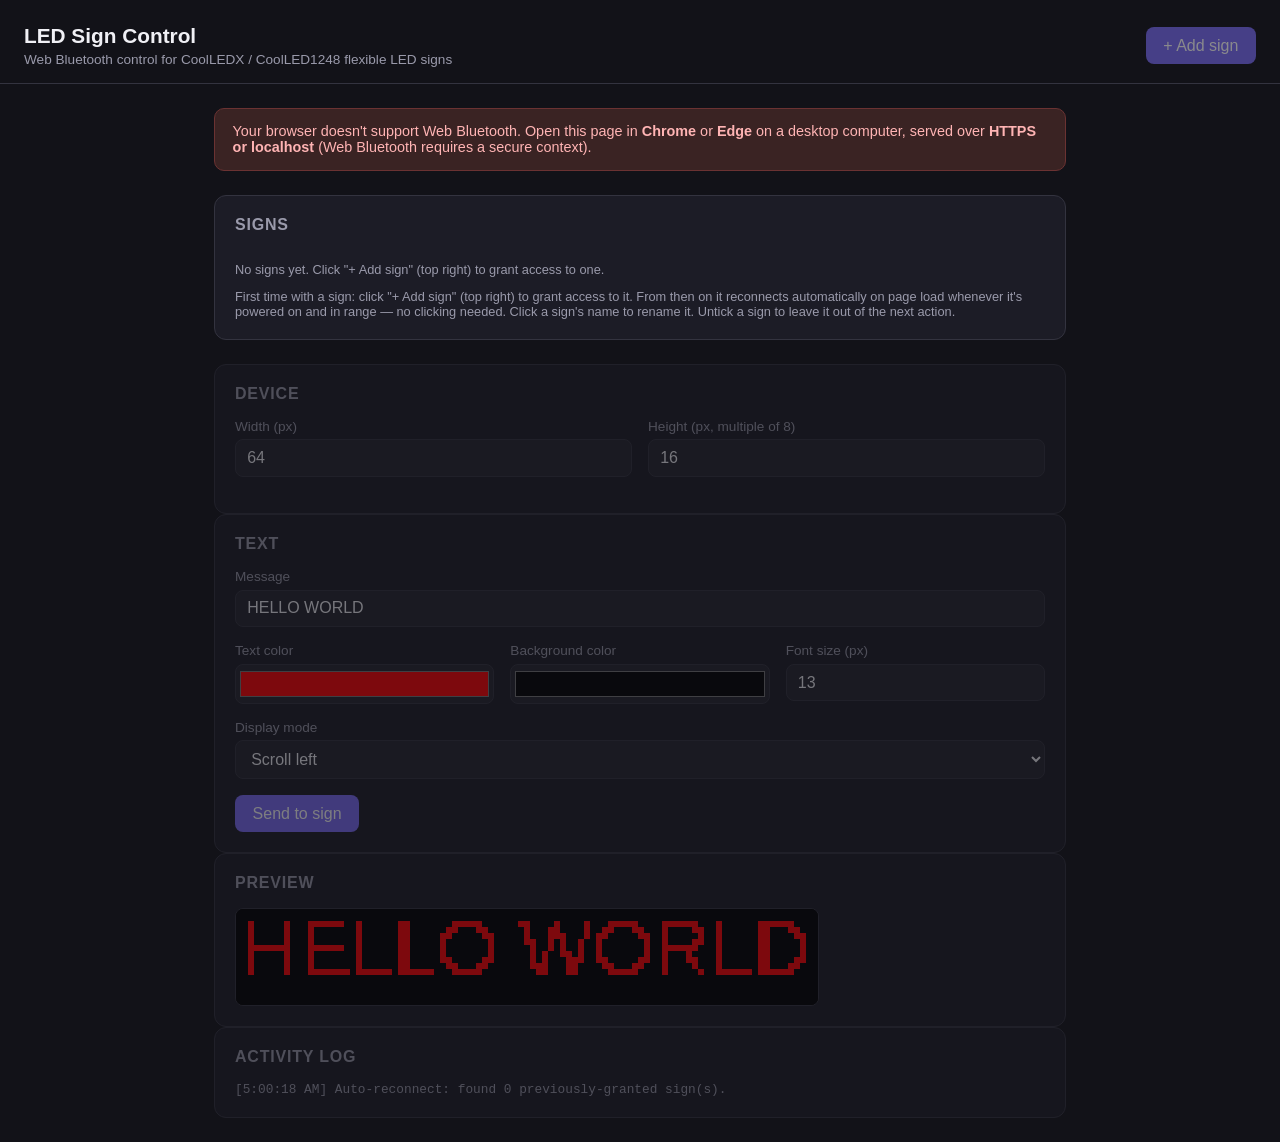
==== index.html @ 2806fc75 "Remove power/flip/identify/speed/brightness controls Per request: the app now only does what's actua" ====
<!doctype html>
<html lang="en">
<head>
  <meta charset="utf-8" />
  <meta name="viewport" content="width=device-width, initial-scale=1" />
  <title>LED Sign Control</title>
  <link rel="stylesheet" href="css/style.css" />
</head>
<body>
  <header>
    <div>
      <h1>LED Sign Control</h1>
      <p>Web Bluetooth control for CoolLEDX / CoolLED1248 flexible LED signs</p>
    </div>
    <div>
      <button id="connectBtn">+ Add sign</button>
      <div id="status"></div>
    </div>
  </header>

  <main>
    <div id="unsupported" class="banner" hidden>
      Your browser doesn't support Web Bluetooth. Open this page in
      <strong>Chrome</strong> or <strong>Edge</strong> on a desktop computer, served over
      <strong>HTTPS or localhost</strong> (Web Bluetooth requires a secure context).
    </div>

    <div class="card">
      <h2>Signs</h2>
      <div id="deviceList"></div>
      <p class="hint">
        First time with a sign: click "+ Add sign" (top right) to grant access to it. From then
        on it reconnects automatically on page load whenever it's powered on and in range — no
        clicking needed. Click a sign's name to rename it. Untick a sign to leave it out of the
        next action.
      </p>
    </div>

    <div id="controlPanel" class="disabled">
      <div class="card">
        <h2>Device</h2>
        <div class="field-row">
          <div class="field">
            <label for="deviceWidth">Width (px)</label>
            <input type="number" id="deviceWidth" value="64" min="8" step="1" />
          </div>
          <div class="field">
            <label for="deviceHeight">Height (px, multiple of 8)</label>
            <input type="number" id="deviceHeight" value="16" min="8" step="8" />
          </div>
        </div>
      </div>

      <div class="card">
        <h2>Text</h2>
        <div class="field">
          <label for="textInput">Message</label>
          <input type="text" id="textInput" value="HELLO WORLD" maxlength="255" />
        </div>
        <div class="field-row">
          <div class="field">
            <label for="textColor">Text color</label>
            <input type="color" id="textColor" value="#ff0000" />
          </div>
          <div class="field">
            <label for="bgColor">Background color</label>
            <input type="color" id="bgColor" value="#000000" />
          </div>
          <div class="field">
            <label for="fontSize">Font size (px)</label>
            <input type="number" id="fontSize" value="13" min="6" max="64" />
          </div>
        </div>
        <div class="field">
          <label for="modeSelect">Display mode</label>
          <select id="modeSelect">
            <option value="STATIC">Static</option>
            <option value="LEFT" selected>Scroll left</option>
            <option value="RIGHT">Scroll right</option>
            <option value="UP">Scroll up</option>
            <option value="DOWN">Scroll down</option>
            <option value="SNOWFLAKE">Snowflake</option>
            <option value="PICTURE">Picture</option>
            <option value="LASER">Laser</option>
          </select>
        </div>
        <button id="sendBtn">Send to sign</button>
      </div>

      <div class="card">
        <h2>Preview</h2>
        <div class="preview-wrap">
          <canvas id="preview"></canvas>
        </div>
      </div>

      <div class="card">
        <h2>Activity log</h2>
        <div id="log"></div>
      </div>
    </div>
  </main>

  <script type="module" src="js/app.js"></script>
</body>
</html>
---- css/style.css ----
:root {
  color-scheme: dark;
  --bg: #121218;
  --panel: #1c1c26;
  --panel-alt: #24242f;
  --accent: #7b6cf6;
  --accent-hover: #9384f8;
  --text: #f0f0f5;
  --text-dim: #9a9aab;
  --border: #33333f;
  --success: #4ade80;
  --error: #f87171;
}

* {
  box-sizing: border-box;
}

body {
  margin: 0;
  font-family: -apple-system, BlinkMacSystemFont, 'Segoe UI', Roboto, sans-serif;
  background: var(--bg);
  color: var(--text);
  min-height: 100vh;
}

header {
  padding: 1.5rem 1.5rem 1rem;
  display: flex;
  align-items: center;
  justify-content: space-between;
  flex-wrap: wrap;
  gap: 1rem;
  border-bottom: 1px solid var(--border);
}

header h1 {
  font-size: 1.3rem;
  margin: 0;
}

header p {
  margin: 0.25rem 0 0;
  color: var(--text-dim);
  font-size: 0.85rem;
}

button {
  font: inherit;
  cursor: pointer;
  border: none;
  border-radius: 8px;
  padding: 0.6rem 1.1rem;
  background: var(--accent);
  color: white;
  transition: background 0.15s ease;
}

button:hover:not(:disabled) {
  background: var(--accent-hover);
}

button:disabled {
  opacity: 0.5;
  cursor: not-allowed;
}

button.secondary {
  background: var(--panel-alt);
  border: 1px solid var(--border);
}

button.secondary:hover:not(:disabled) {
  background: #2c2c3a;
}

main {
  max-width: 900px;
  margin: 0 auto;
  padding: 1.5rem;
  display: grid;
  gap: 1.5rem;
}

.banner {
  background: #3a2323;
  border: 1px solid #6b3232;
  color: #ffb4b4;
  padding: 0.9rem 1.1rem;
  border-radius: 10px;
  font-size: 0.9rem;
}

.card {
  background: var(--panel);
  border: 1px solid var(--border);
  border-radius: 12px;
  padding: 1.25rem;
}

.card h2 {
  margin: 0 0 1rem;
  font-size: 1rem;
  color: var(--text-dim);
  text-transform: uppercase;
  letter-spacing: 0.05em;
}

.field {
  display: flex;
  flex-direction: column;
  gap: 0.35rem;
  margin-bottom: 1rem;
}

.field label {
  font-size: 0.85rem;
  color: var(--text-dim);
}

.field-row {
  display: flex;
  gap: 1rem;
  flex-wrap: wrap;
}

.field-row .field {
  flex: 1;
  min-width: 140px;
}

input[type='text'],
input[type='number'],
select {
  background: var(--panel-alt);
  border: 1px solid var(--border);
  color: var(--text);
  border-radius: 8px;
  padding: 0.55rem 0.7rem;
  font: inherit;
}

input[type='color'] {
  width: 100%;
  height: 40px;
  border: 1px solid var(--border);
  border-radius: 8px;
  background: var(--panel-alt);
  padding: 2px;
}

input[type='range'] {
  width: 100%;
  accent-color: var(--accent);
}

.slider-row {
  display: flex;
  align-items: center;
  gap: 0.75rem;
}

.slider-row span {
  min-width: 2.5ch;
  text-align: right;
  color: var(--text-dim);
  font-variant-numeric: tabular-nums;
}

.button-row {
  display: flex;
  gap: 0.75rem;
  flex-wrap: wrap;
}

#preview {
  display: block;
  max-width: 100%;
  border-radius: 8px;
  border: 1px solid var(--border);
  background: #000;
  image-rendering: pixelated;
}

.preview-wrap {
  overflow-x: auto;
}

#controlPanel.disabled {
  opacity: 0.45;
  pointer-events: none;
}

#controlPanel.busy {
  opacity: 0.75;
  pointer-events: none;
}

#status {
  font-size: 0.85rem;
  color: var(--text-dim);
}

.hint {
  margin: 0.75rem 0 0;
  font-size: 0.8rem;
  color: var(--text-dim);
}

#deviceList {
  display: flex;
  flex-direction: column;
  gap: 0.5rem;
}

.device-row {
  display: flex;
  align-items: center;
  gap: 0.75rem;
  background: var(--panel-alt);
  border: 1px solid var(--border);
  border-radius: 8px;
  padding: 0.6rem 0.8rem;
}

.device-row input[type='checkbox'] {
  width: 1.1rem;
  height: 1.1rem;
  accent-color: var(--accent);
}

.device-row .device-name {
  flex: 1;
  font-size: 0.9rem;
  background: transparent;
  border: 1px solid transparent;
  color: var(--text);
  border-radius: 6px;
  padding: 0.3rem 0.5rem;
  min-width: 0;
}

.device-row .device-name:hover,
.device-row .device-name:focus {
  background: var(--panel);
  border-color: var(--border);
  outline: none;
}

.device-row .device-status {
  font-size: 0.75rem;
  color: var(--text-dim);
}

button.small {
  padding: 0.35rem 0.7rem;
  font-size: 0.8rem;
}

#log {
  max-height: 220px;
  overflow-y: auto;
  font-family: ui-monospace, SFMono-Regular, Menlo, monospace;
  font-size: 0.8rem;
  display: flex;
  flex-direction: column;
  gap: 0.2rem;
}

.log-line {
  color: var(--text-dim);
}

.log-success {
  color: var(--success);
}

.log-error {
  color: var(--error);
}
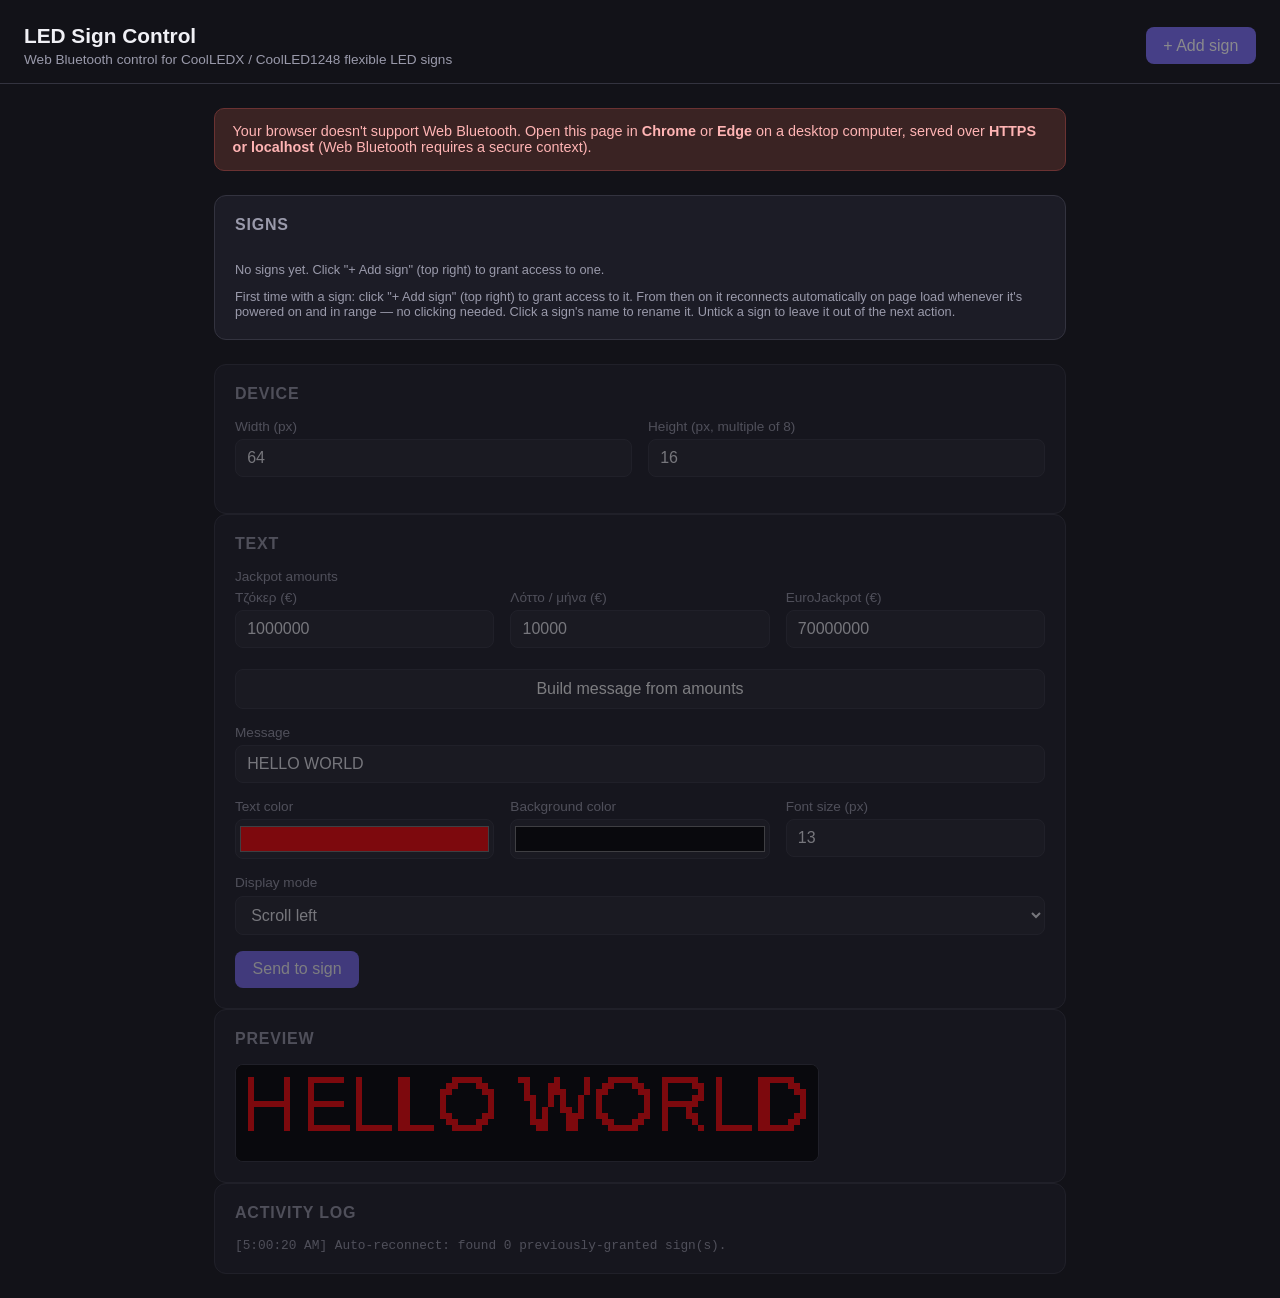
==== commit 8cdb9d0b: "Add jackpot-amount template for the lottery ticker message Adds three number fields (Tzoker, Lotto/m" ====
--- a/index.html
+++ b/index.html
@@ -54,6 +54,24 @@
       <div class="card">
         <h2>Text</h2>
         <div class="field">
+          <label>Jackpot amounts</label>
+          <div class="field-row">
+            <div class="field">
+              <label for="tzokerAmount">Τζόκερ (€)</label>
+              <input type="number" id="tzokerAmount" value="1000000" min="0" step="1" />
+            </div>
+            <div class="field">
+              <label for="lottoAmount">Λόττο / μήνα (€)</label>
+              <input type="number" id="lottoAmount" value="10000" min="0" step="1" />
+            </div>
+            <div class="field">
+              <label for="eurojackpotAmount">EuroJackpot (€)</label>
+              <input type="number" id="eurojackpotAmount" value="70000000" min="0" step="1" />
+            </div>
+          </div>
+          <button id="buildMessageBtn" class="secondary">Build message from amounts</button>
+        </div>
+        <div class="field">
           <label for="textInput">Message</label>
           <input type="text" id="textInput" value="HELLO WORLD" maxlength="255" />
         </div>
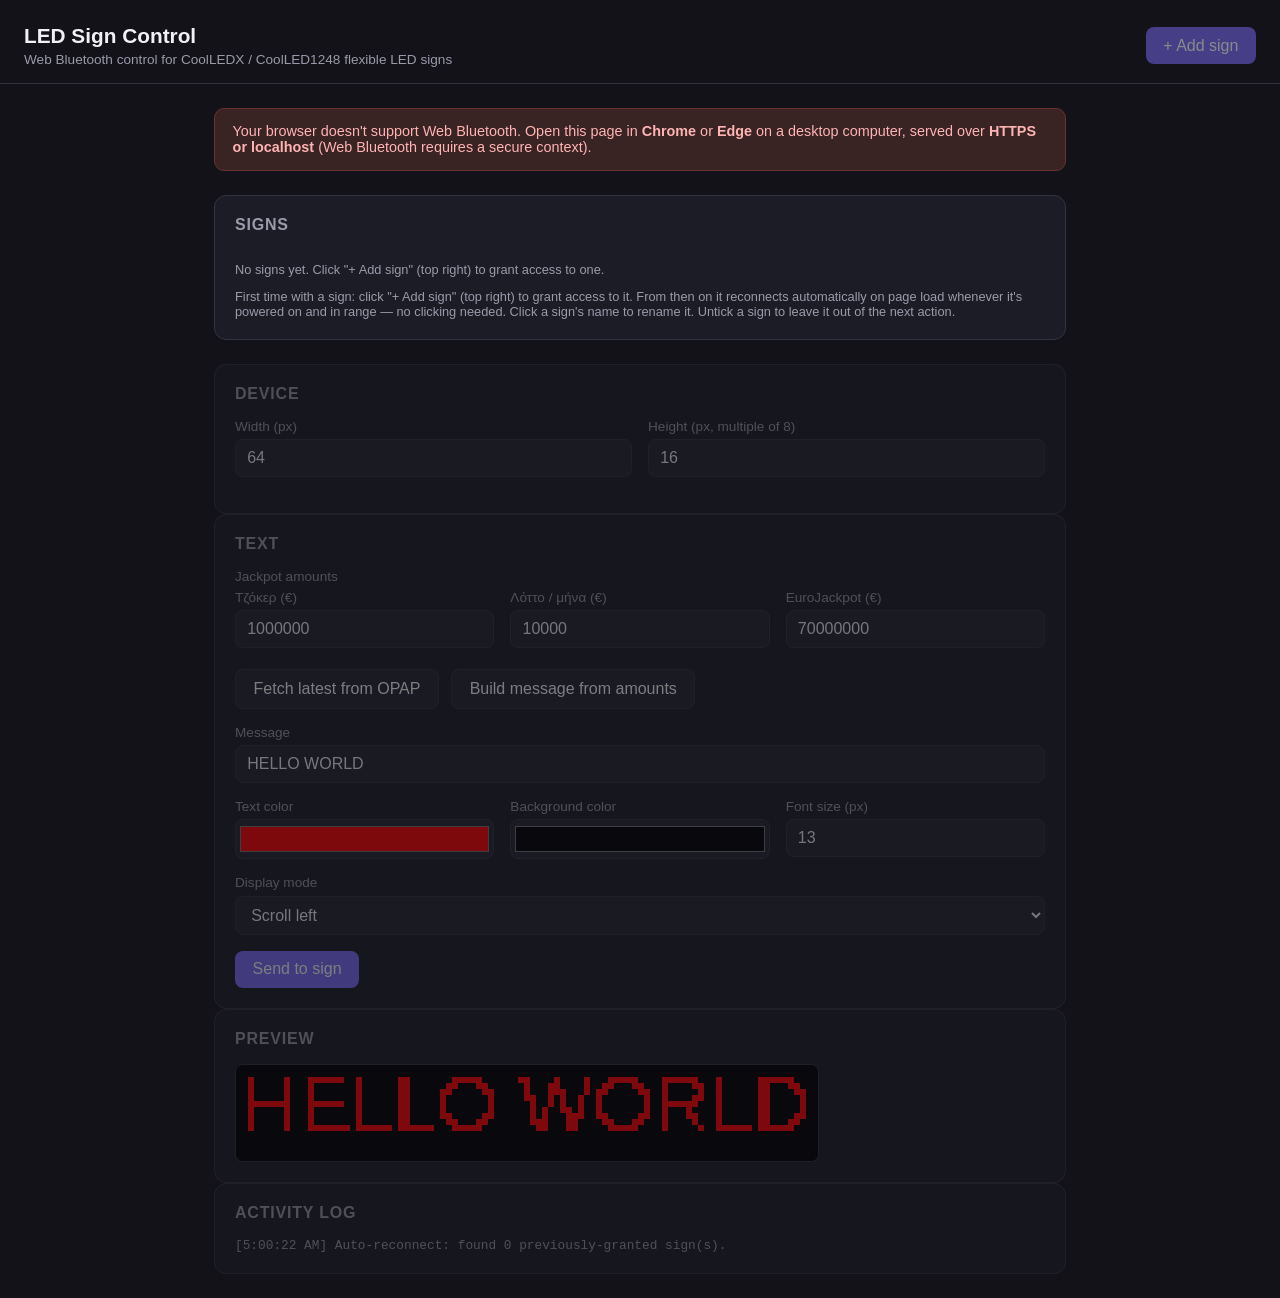
==== commit f8b8cd4f: "Fetch live Tzoker/EuroJackpot amounts from OPAP's public API Adds a "Fetch latest from OPAP" button " ====
--- a/index.html
+++ b/index.html
@@ -69,7 +69,10 @@
               <input type="number" id="eurojackpotAmount" value="70000000" min="0" step="1" />
             </div>
           </div>
-          <button id="buildMessageBtn" class="secondary">Build message from amounts</button>
+          <div class="button-row">
+            <button id="fetchOpapBtn" class="secondary">Fetch latest from OPAP</button>
+            <button id="buildMessageBtn" class="secondary">Build message from amounts</button>
+          </div>
         </div>
         <div class="field">
           <label for="textInput">Message</label>
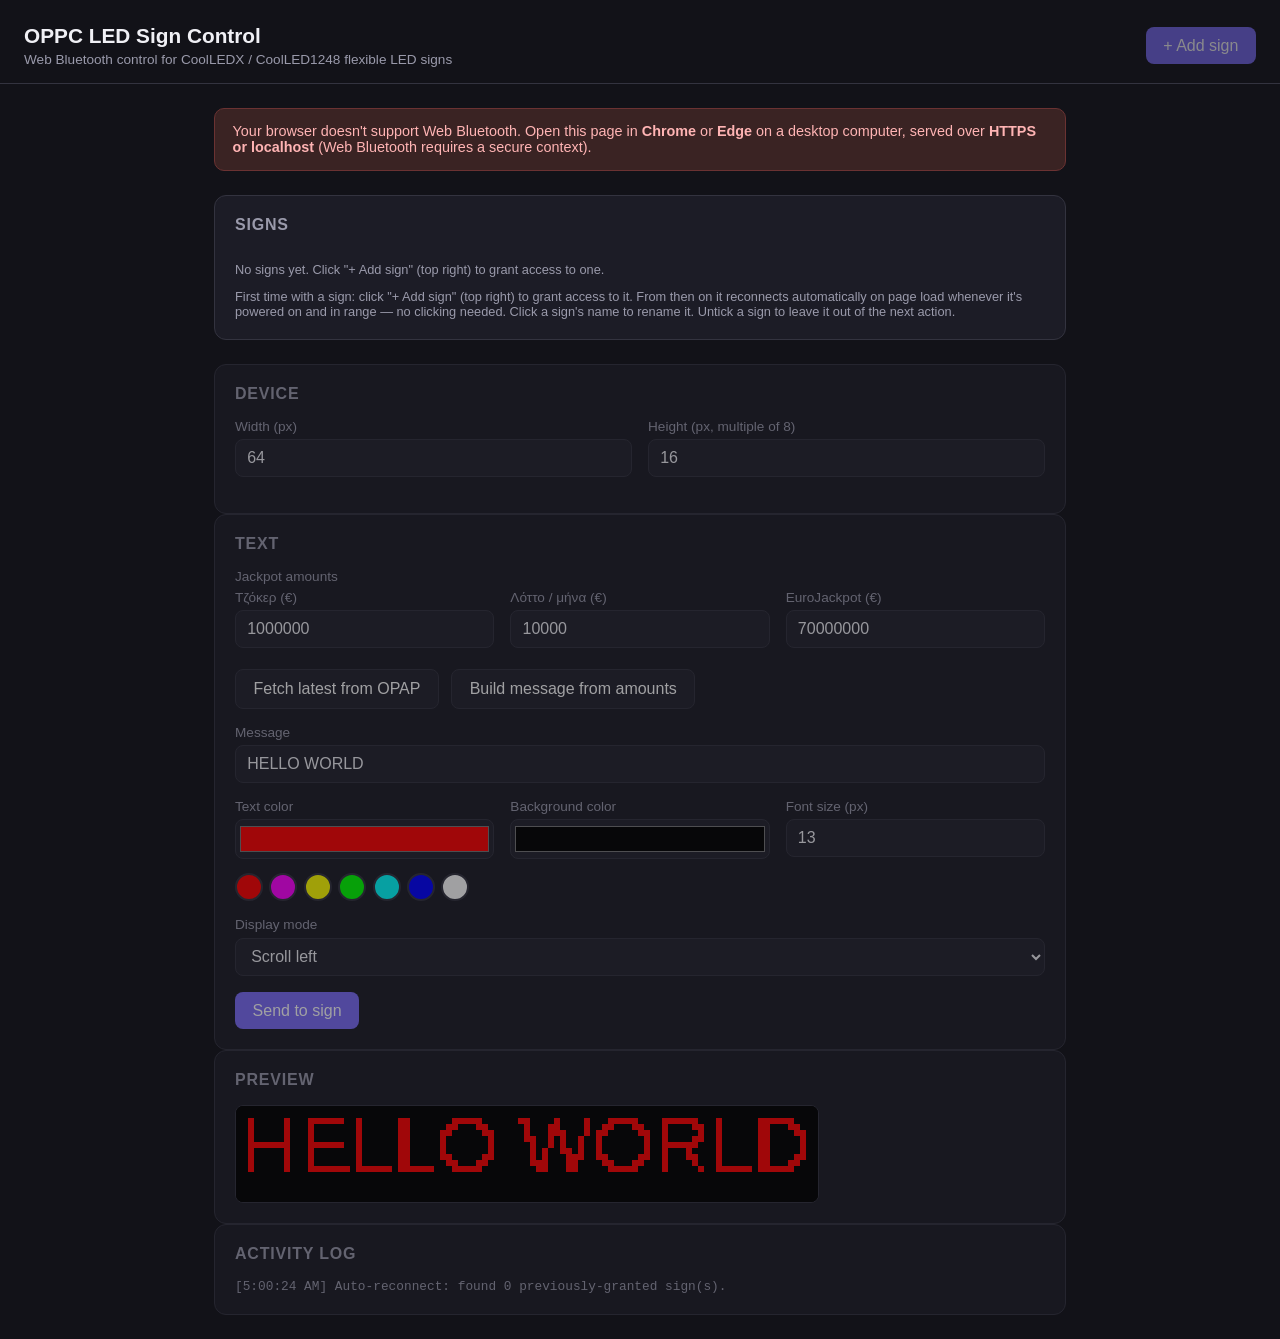
==== commit 46ba8451: "Add color palette swatches and rename page title Adds a row of 7 preset color swatches (red, magenta" ====
--- a/index.html
+++ b/index.html
@@ -3,13 +3,13 @@
 <head>
   <meta charset="utf-8" />
   <meta name="viewport" content="width=device-width, initial-scale=1" />
-  <title>LED Sign Control</title>
+  <title>OPPC LED Sign Control</title>
   <link rel="stylesheet" href="css/style.css" />
 </head>
 <body>
   <header>
     <div>
-      <h1>LED Sign Control</h1>
+      <h1>OPPC LED Sign Control</h1>
       <p>Web Bluetooth control for CoolLEDX / CoolLED1248 flexible LED signs</p>
     </div>
     <div>
@@ -82,6 +82,15 @@
           <div class="field">
             <label for="textColor">Text color</label>
             <input type="color" id="textColor" value="#ff0000" />
+            <div id="colorPalette" class="palette-row">
+              <button type="button" class="swatch" data-color="#ff0000" style="background:#ff0000" title="Red"></button>
+              <button type="button" class="swatch" data-color="#ff00ff" style="background:#ff00ff" title="Magenta"></button>
+              <button type="button" class="swatch" data-color="#ffff00" style="background:#ffff00" title="Yellow"></button>
+              <button type="button" class="swatch" data-color="#00ff00" style="background:#00ff00" title="Green"></button>
+              <button type="button" class="swatch" data-color="#00ffff" style="background:#00ffff" title="Cyan"></button>
+              <button type="button" class="swatch" data-color="#0000ff" style="background:#0000ff" title="Blue"></button>
+              <button type="button" class="swatch" data-color="#ffffff" style="background:#ffffff" title="White"></button>
+            </div>
           </div>
           <div class="field">
             <label for="bgColor">Background color</label>
--- a/css/style.css
+++ b/css/style.css
@@ -149,6 +149,25 @@
   padding: 2px;
 }
 
+.palette-row {
+  display: flex;
+  gap: 0.4rem;
+  margin-top: 0.5rem;
+}
+
+.swatch {
+  width: 1.75rem;
+  height: 1.75rem;
+  border-radius: 50%;
+  border: 2px solid var(--border);
+  padding: 0;
+  cursor: pointer;
+}
+
+.swatch:hover {
+  border-color: var(--accent);
+}
+
 input[type='range'] {
   width: 100%;
   accent-color: var(--accent);
@@ -187,8 +206,7 @@
 }
 
 #controlPanel.disabled {
-  opacity: 0.45;
-  pointer-events: none;
+  opacity: 0.6;
 }
 
 #controlPanel.busy {
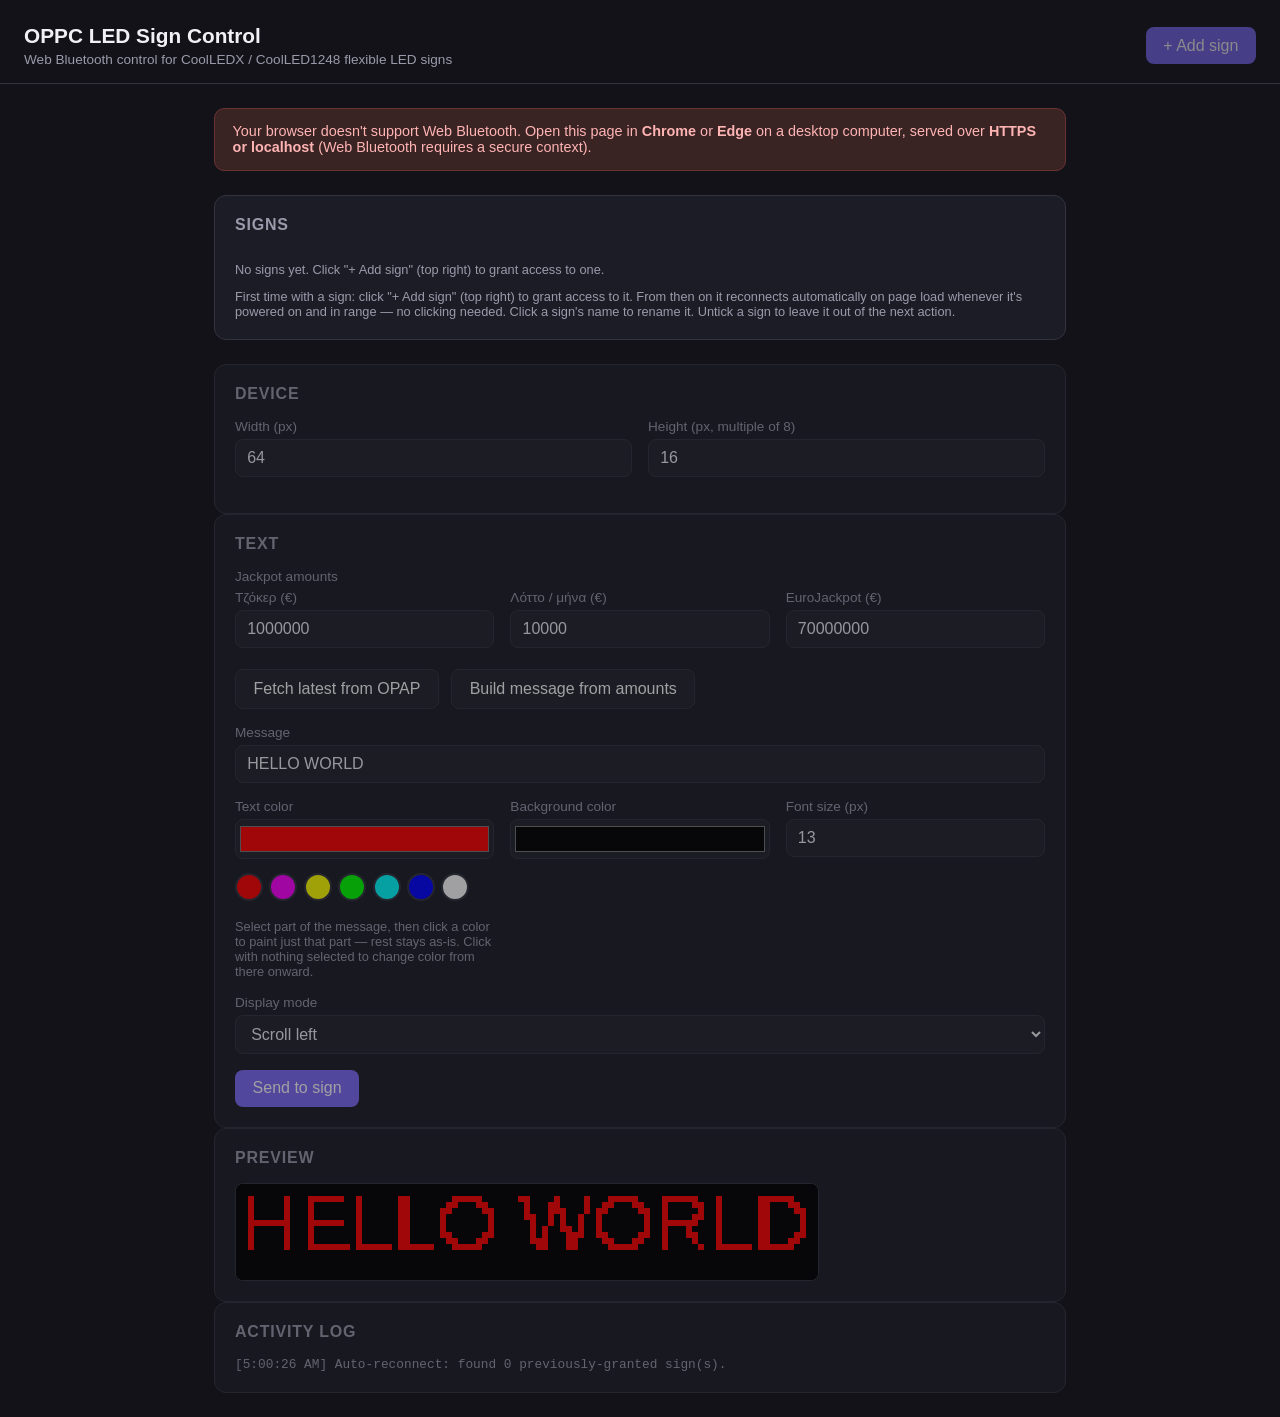
==== commit 127a489d: "Support multi-color text with per-segment color markers render.js now parses <#rrggbb> color markers" ====
--- a/index.html
+++ b/index.html
@@ -91,6 +91,10 @@
               <button type="button" class="swatch" data-color="#0000ff" style="background:#0000ff" title="Blue"></button>
               <button type="button" class="swatch" data-color="#ffffff" style="background:#ffffff" title="White"></button>
             </div>
+            <p class="hint">
+              Select part of the message, then click a color to paint just that part —
+              rest stays as-is. Click with nothing selected to change color from there onward.
+            </p>
           </div>
           <div class="field">
             <label for="bgColor">Background color</label>
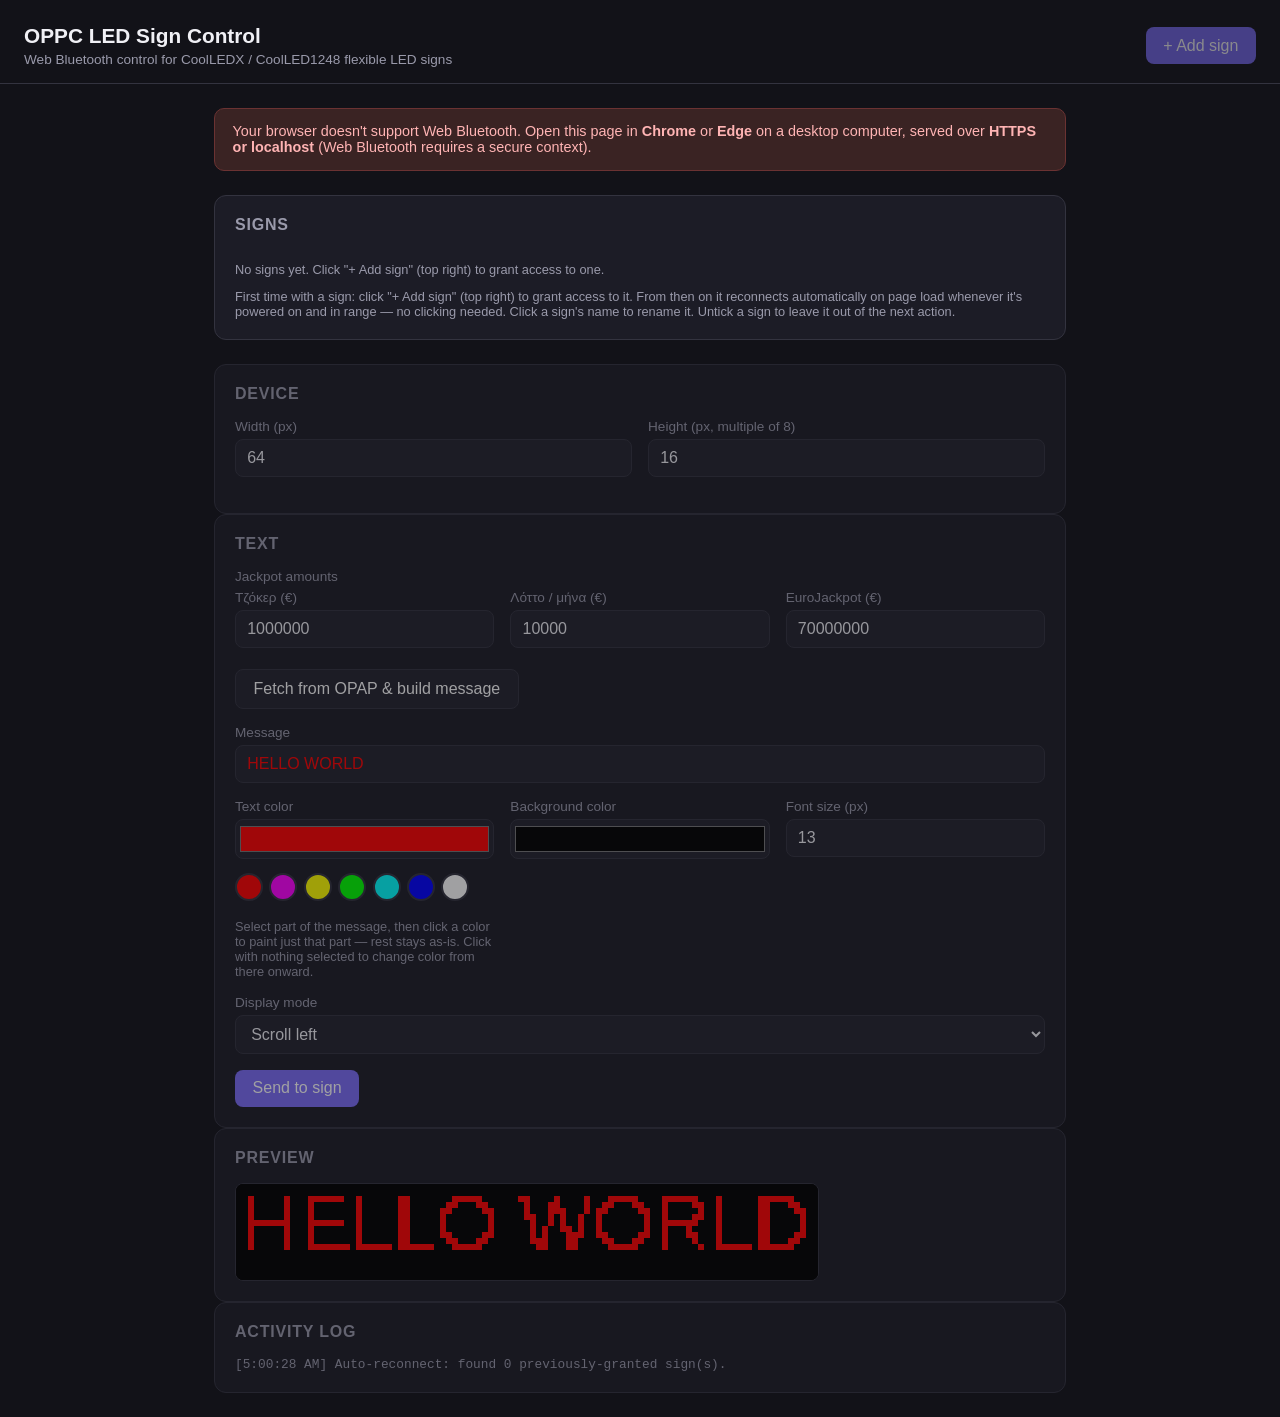
==== commit 9ab47574: "Rich-text color editing; merge OPAP fetch+build into one button Message field is now a contenteditab" ====
--- a/index.html
+++ b/index.html
@@ -70,13 +70,12 @@
             </div>
           </div>
           <div class="button-row">
-            <button id="fetchOpapBtn" class="secondary">Fetch latest from OPAP</button>
-            <button id="buildMessageBtn" class="secondary">Build message from amounts</button>
+            <button id="fetchOpapBtn" class="secondary">Fetch from OPAP &amp; build message</button>
           </div>
         </div>
         <div class="field">
           <label for="textInput">Message</label>
-          <input type="text" id="textInput" value="HELLO WORLD" maxlength="255" />
+          <div id="textInput" class="rich-text-input" contenteditable="true" data-placeholder="Type your message…"></div>
         </div>
         <div class="field-row">
           <div class="field">
--- a/css/style.css
+++ b/css/style.css
@@ -149,6 +149,27 @@
   padding: 2px;
 }
 
+.rich-text-input {
+  background: var(--panel-alt);
+  border: 1px solid var(--border);
+  color: var(--text);
+  border-radius: 8px;
+  padding: 0.55rem 0.7rem;
+  font: inherit;
+  min-height: 1.4em;
+  white-space: pre-wrap;
+  word-break: break-word;
+}
+
+.rich-text-input:focus {
+  outline: 1px solid var(--accent);
+}
+
+.rich-text-input:empty::before {
+  content: attr(data-placeholder);
+  color: var(--text-dim);
+}
+
 .palette-row {
   display: flex;
   gap: 0.4rem;
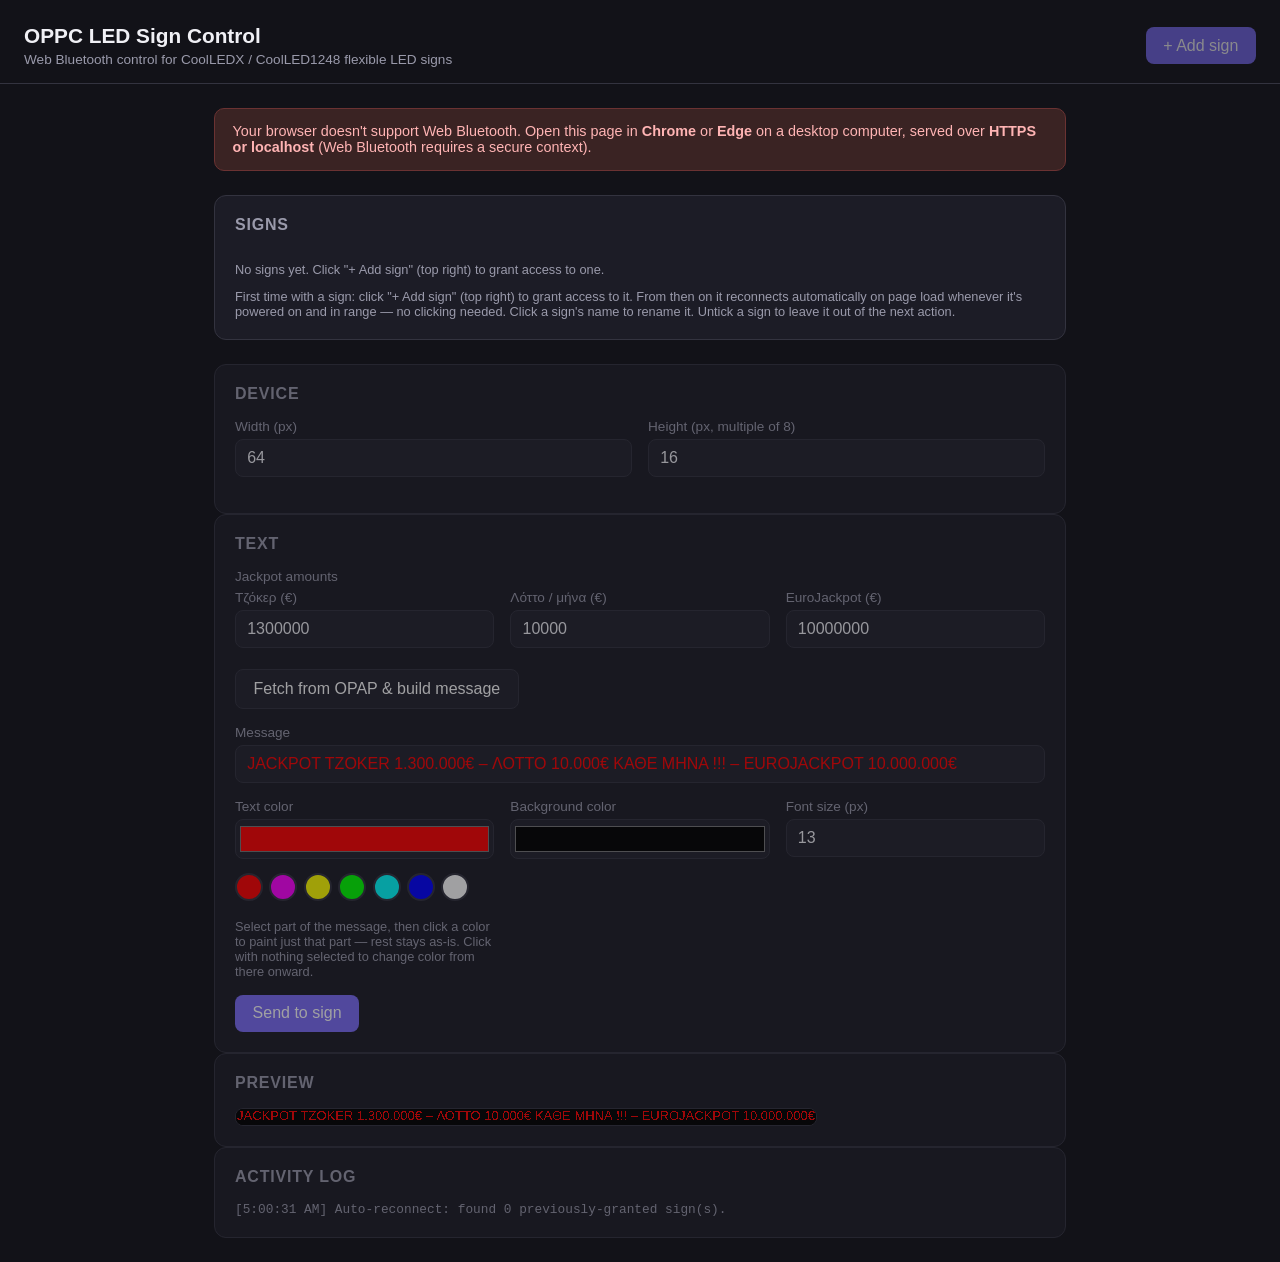
==== commit 9229a89d: "Remove display mode selector; default to the jackpot ticker on load The mode is now always sent as S" ====
--- a/index.html
+++ b/index.html
@@ -58,7 +58,7 @@
           <div class="field-row">
             <div class="field">
               <label for="tzokerAmount">Τζόκερ (€)</label>
-              <input type="number" id="tzokerAmount" value="1000000" min="0" step="1" />
+              <input type="number" id="tzokerAmount" value="1300000" min="0" step="1" />
             </div>
             <div class="field">
               <label for="lottoAmount">Λόττο / μήνα (€)</label>
@@ -66,7 +66,7 @@
             </div>
             <div class="field">
               <label for="eurojackpotAmount">EuroJackpot (€)</label>
-              <input type="number" id="eurojackpotAmount" value="70000000" min="0" step="1" />
+              <input type="number" id="eurojackpotAmount" value="10000000" min="0" step="1" />
             </div>
           </div>
           <div class="button-row">
@@ -104,19 +104,6 @@
             <input type="number" id="fontSize" value="13" min="6" max="64" />
           </div>
         </div>
-        <div class="field">
-          <label for="modeSelect">Display mode</label>
-          <select id="modeSelect">
-            <option value="STATIC">Static</option>
-            <option value="LEFT" selected>Scroll left</option>
-            <option value="RIGHT">Scroll right</option>
-            <option value="UP">Scroll up</option>
-            <option value="DOWN">Scroll down</option>
-            <option value="SNOWFLAKE">Snowflake</option>
-            <option value="PICTURE">Picture</option>
-            <option value="LASER">Laser</option>
-          </select>
-        </div>
         <button id="sendBtn">Send to sign</button>
       </div>
 
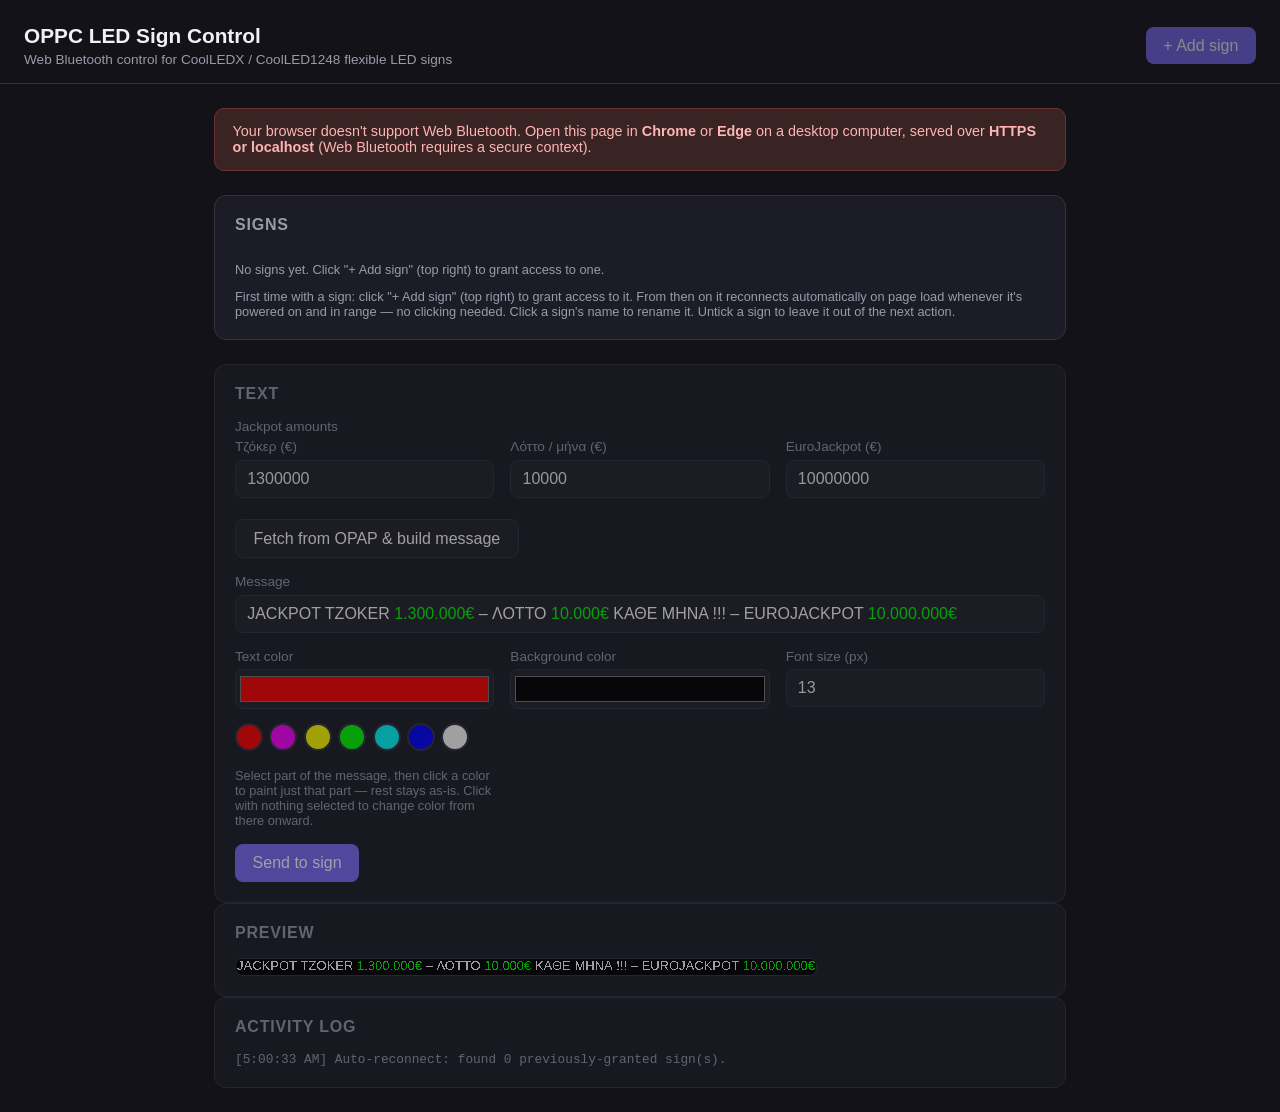
==== commit d48f0d0f: "Remove Width/Height fields, hardcode to the signs' actual size Drops the "Device" card entirely. Wid" ====
--- a/index.html
+++ b/index.html
@@ -37,20 +37,6 @@
     </div>
 
     <div id="controlPanel" class="disabled">
-      <div class="card">
-        <h2>Device</h2>
-        <div class="field-row">
-          <div class="field">
-            <label for="deviceWidth">Width (px)</label>
-            <input type="number" id="deviceWidth" value="64" min="8" step="1" />
-          </div>
-          <div class="field">
-            <label for="deviceHeight">Height (px, multiple of 8)</label>
-            <input type="number" id="deviceHeight" value="16" min="8" step="8" />
-          </div>
-        </div>
-      </div>
-
       <div class="card">
         <h2>Text</h2>
         <div class="field">
